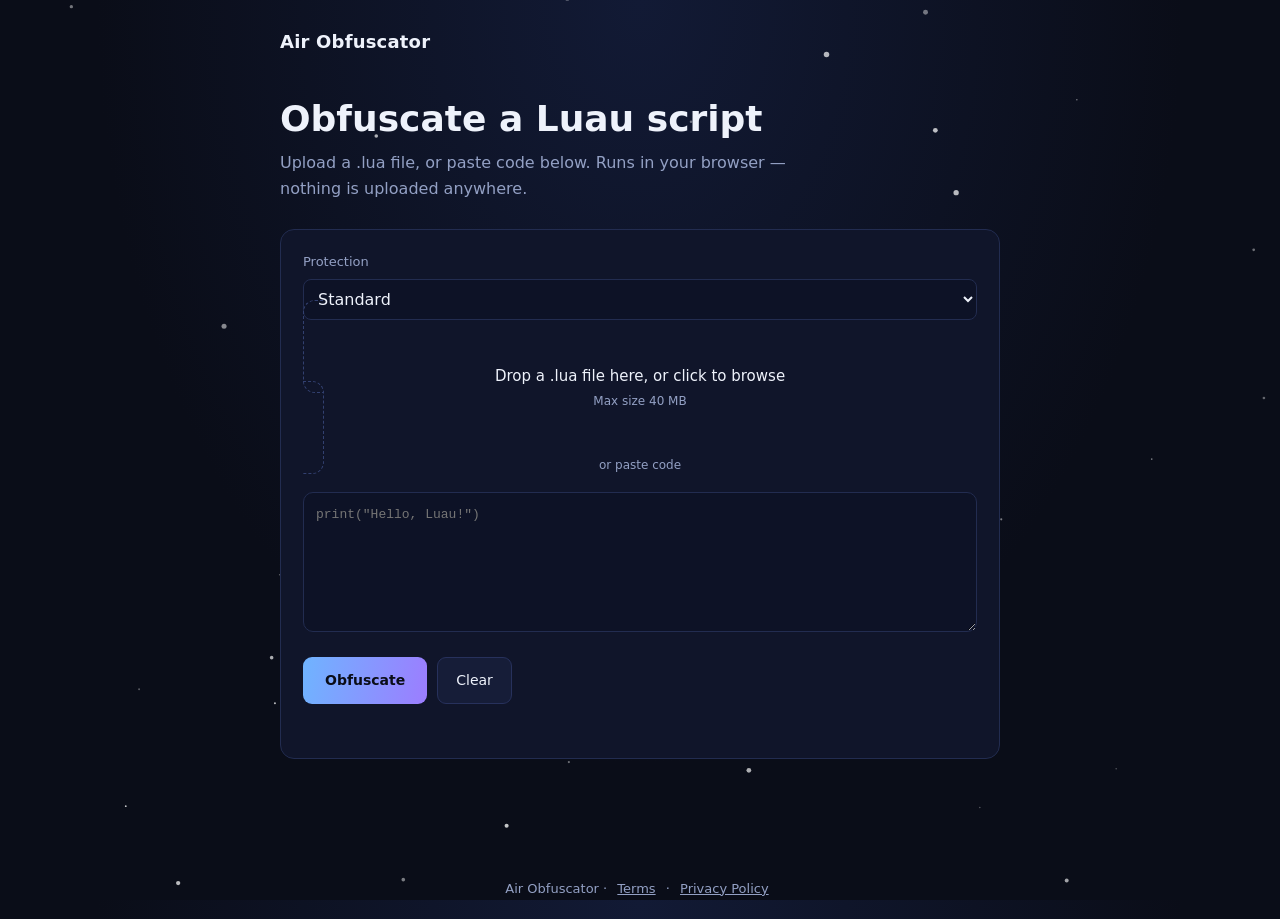
==== index.html @ 78d21bdc "Add files via upload" ====
<!DOCTYPE html>
<html lang="en">
<head>
<meta charset="utf-8">
<meta name="viewport" content="width=device-width, initial-scale=1">
<title>Air Obfuscator</title>
<meta name="description" content="Obfuscate a Luau script in your browser. Nothing is uploaded anywhere.">
<link rel="stylesheet" href="style.css">
</head>
<body>
<canvas id="snow" aria-hidden="true"></canvas>

<div class="wrap">
  <header>
    <strong>Air Obfuscator</strong>
  </header>

  <h1>Obfuscate a Luau script</h1>
  <p class="lead">Upload a .lua file, or paste code below. Runs in your browser — nothing is uploaded anywhere.</p>

  <div class="panel">
    <label class="field" for="protection">Protection</label>
    <select id="protection">
      <option value="plain" selected>Standard</option>
      <option value="cff">Control-flow flattening (CFF)</option>
      <option value="vm">VM v2 (two-stage encoder)</option>
    </select>

    <label class="drop" id="drop" tabindex="0">
      <input type="file" id="file" accept=".lua,.txt,text/plain" />
      <p class="big">Drop a .lua file here, or click to browse</p>
      <p class="small">Max size 40 MB</p>
    </label>
    <div class="file-info" id="fileInfo" style="display:none;">
      <span id="fileName"></span>
      <button type="button" id="clearFile">Remove</button>
    </div>

    <p class="or">or paste code</p>
    <textarea id="code" placeholder='print("Hello, Luau!")'></textarea>

    <div class="row">
      <button class="primary" id="run">Obfuscate</button>
      <button class="secondary" id="reset" type="button">Clear</button>
    </div>
    <div class="bar" id="bar"><div id="barFill"></div></div>
    <div class="status" id="status"></div>
  </div>

  <div class="panel output" id="outputPanel" style="display:none;">
    <div class="row" style="margin-top:0;">
      <button class="secondary" id="copy">Copy output</button>
      <button class="secondary" id="download">Download .lua</button>
    </div>
    <pre id="output"></pre>
  </div>
</div>

<footer>Air Obfuscator &middot; <a href="terms.html">Terms</a> &middot; <a href="policy.html">Privacy Policy</a></footer>

<script src="snow.js"></script>
<script src="obfuscate-core.js"></script>
<script src="app.js"></script>
</body>
</html>
---- style.css ----
:root {
  --bg: #0a0d18;
  --panel: #10152a;
  --card: #161d38;
  --card-hover: #1c2547;
  --accent: #6fb4ff;
  --accent2: #9c7dff;
  --text: #eef2fb;
  --sub: #93a0c4;
  --ok: #55d18d;
  --err: #ff6b7a;
  --snow: 255, 255, 255;
}
* { box-sizing: border-box; }
html, body { height: 100%; }
body {
  margin: 0;
  background: radial-gradient(ellipse at top, #121a35 0%, var(--bg) 60%);
  color: var(--text);
  font: 16px/1.6 "Segoe UI", system-ui, -apple-system, Roboto, sans-serif;
  overflow-x: hidden;
}
a { color: var(--accent); }
#snow { position: fixed; inset: 0; z-index: 0; pointer-events: none; }

.wrap { position: relative; z-index: 1; max-width: 760px; margin: 0 auto; padding: 0 20px 80px; }

header { padding: 28px 0 8px; }
header strong { font-size: 18px; letter-spacing: 0.2px; }

h1 {
  font-size: clamp(28px, 5vw, 36px);
  line-height: 1.2;
  margin: 32px 0 10px;
  color: var(--text);
}
.lead { color: var(--sub); max-width: 56ch; font-size: 16px; margin: 0 0 28px; }

.panel {
  background: var(--panel);
  border: 1px solid #222c50;
  border-radius: 14px;
  padding: 22px;
  margin-bottom: 20px;
}

.drop {
  border: 1.5px dashed #324070;
  border-radius: 12px;
  padding: 36px 20px;
  text-align: center;
  cursor: pointer;
  transition: border-color 0.15s, background 0.15s;
}
.drop:hover, .drop.drag { border-color: var(--accent); background: rgba(111,180,255,0.06); }
.drop p { margin: 4px 0; color: var(--sub); }
.drop .big { color: var(--text); font-size: 15px; }
.drop .small { font-size: 12px; }
.drop input[type="file"] { display: none; }

.or { text-align: center; color: var(--sub); font-size: 12px; margin: 16px 0; }

label.field { display: block; font-size: 13px; color: var(--sub); margin: 0 0 6px; }
select {
  width: 100%;
  background: #0d1226;
  color: var(--text);
  border: 1px solid #222c50;
  border-radius: 8px;
  padding: 9px 10px;
  font: inherit;
  margin-bottom: 14px;
}
select:focus { outline: 2px solid var(--accent); outline-offset: 2px; }

textarea {
  width: 100%;
  min-height: 140px;
  background: #0d1226;
  color: var(--text);
  border: 1px solid #222c50;
  border-radius: 10px;
  padding: 12px;
  font: 13px/1.5 ui-monospace, Consolas, monospace;
  resize: vertical;
}
textarea:focus, button:focus-visible, .drop:focus-visible { outline: 2px solid var(--accent); outline-offset: 2px; }

.file-info { display: flex; align-items: center; justify-content: space-between; margin-top: 12px; font-size: 13px; color: var(--sub); }
.file-info button { background: none; border: none; color: var(--err); cursor: pointer; font: inherit; padding: 0; }

.row { display: flex; gap: 10px; flex-wrap: wrap; margin-top: 18px; }
button.primary {
  background: linear-gradient(100deg, var(--accent), var(--accent2));
  color: #0a0d18;
  border: 0;
  border-radius: 9px;
  padding: 11px 22px;
  font: inherit;
  font-weight: 600;
  font-size: 14px;
  cursor: pointer;
}
button.primary:disabled { opacity: 0.5; cursor: not-allowed; }
button.primary.loading {
  opacity: 0.85;
  display: inline-flex;
  align-items: center;
  gap: 9px;
}
button.primary.loading::before {
  content: "";
  width: 13px;
  height: 13px;
  border-radius: 50%;
  border: 2px solid rgba(10, 13, 24, 0.35);
  border-top-color: #0a0d18;
  animation: spin 0.7s linear infinite;
}
@keyframes spin { to { transform: rotate(360deg); } }
@media (prefers-reduced-motion: reduce) {
  button.primary.loading::before { animation: none; }
}
button.secondary {
  background: var(--card);
  color: var(--text);
  border: 1px solid #27315c;
  border-radius: 9px;
  padding: 11px 18px;
  font: inherit;
  font-size: 14px;
  cursor: pointer;
}
button.secondary:hover { background: var(--card-hover); }

.status { margin-top: 14px; font-size: 13px; color: var(--sub); min-height: 18px; }
.status.err { color: var(--err); }
.status.ok { color: var(--ok); }

.bar { height: 6px; border-radius: 3px; background: var(--card); overflow: hidden; margin-top: 10px; display: none; }
.bar.show { display: block; }
.bar > div { height: 100%; width: 0%; background: linear-gradient(90deg, var(--accent), var(--accent2)); transition: width 0.15s; }

.output pre {
  max-height: 320px;
  overflow: auto;
  background: #0d1226;
  border: 1px solid #222c50;
  border-radius: 10px;
  padding: 14px;
  font: 12.5px/1.5 ui-monospace, Consolas, monospace;
  white-space: pre-wrap;
  word-break: break-word;
}

.note { color: var(--sub); font-size: 13px; margin-top: 24px; }
.note code { background: var(--card); padding: 1px 5px; border-radius: 4px; }

footer { position: relative; z-index: 1; text-align: center; color: var(--sub); font-size: 13px; padding: 20px; }
footer a { color: var(--sub); text-decoration: underline; margin: 0 6px; }
footer a:hover { color: var(--text); }

.article h2 { font-size: 19px; margin: 32px 0 8px; color: var(--text); }
.article p, .article li { color: var(--sub); max-width: 68ch; font-size: 15px; }
.article ul { padding-left: 20px; }
.article li { margin: 6px 0; }
.updated { color: var(--sub); font-size: 13px; margin: 0 0 28px; }
.back { display: inline-block; margin-top: 10px; font-size: 14px; }

@media (prefers-reduced-motion: reduce) { #snow { display: none; } }
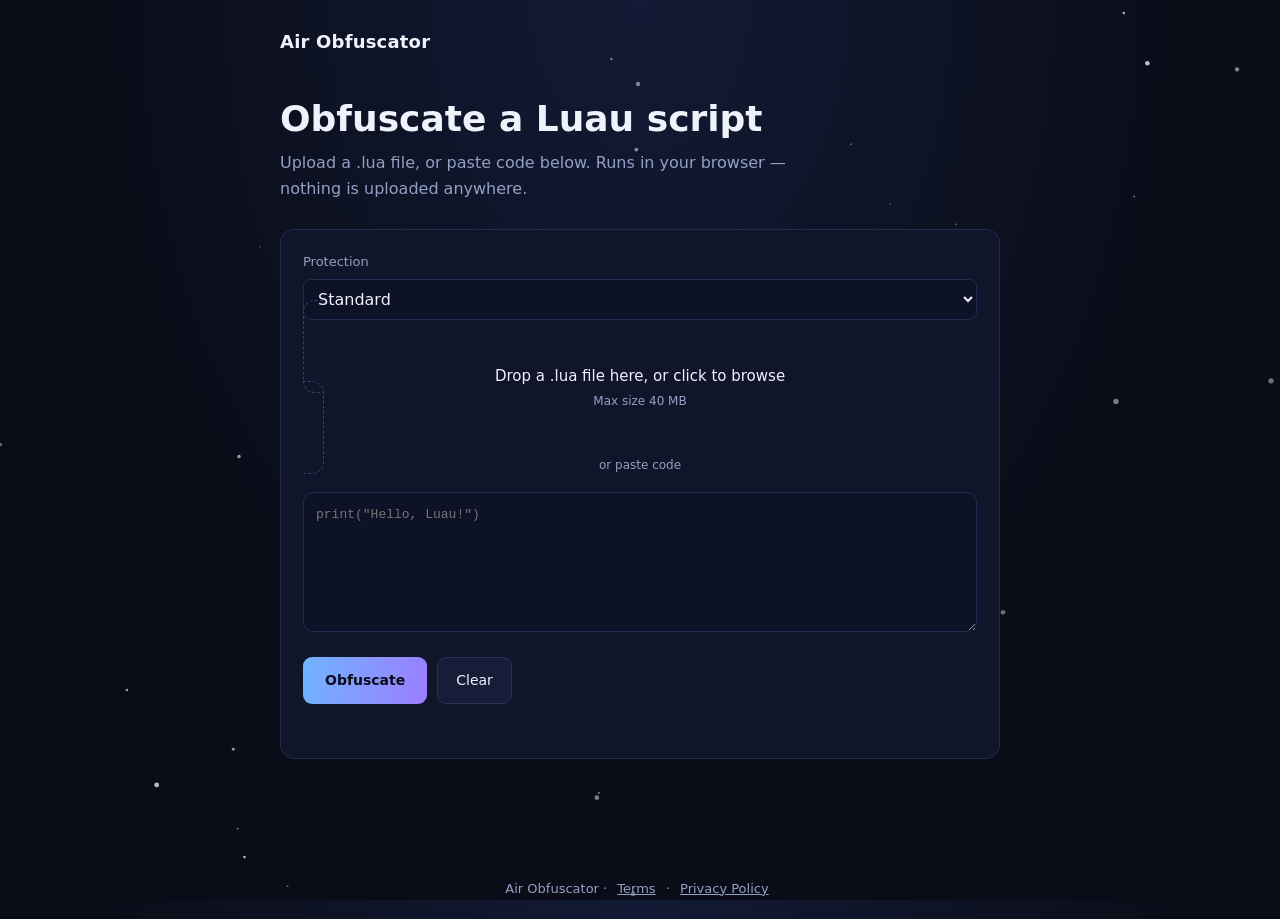
==== commit e029c75f: "Add files via upload" ====
--- a/index.html
+++ b/index.html
@@ -24,6 +24,7 @@
       <option value="plain" selected>Standard</option>
       <option value="cff">Control-flow flattening (CFF)</option>
       <option value="vm">VM v2 (two-stage encoder)</option>
+      <option value="vm-at">VM v2 + Anti-Tamper (Roblox executor only)</option>
     </select>
 
     <label class="drop" id="drop" tabindex="0">
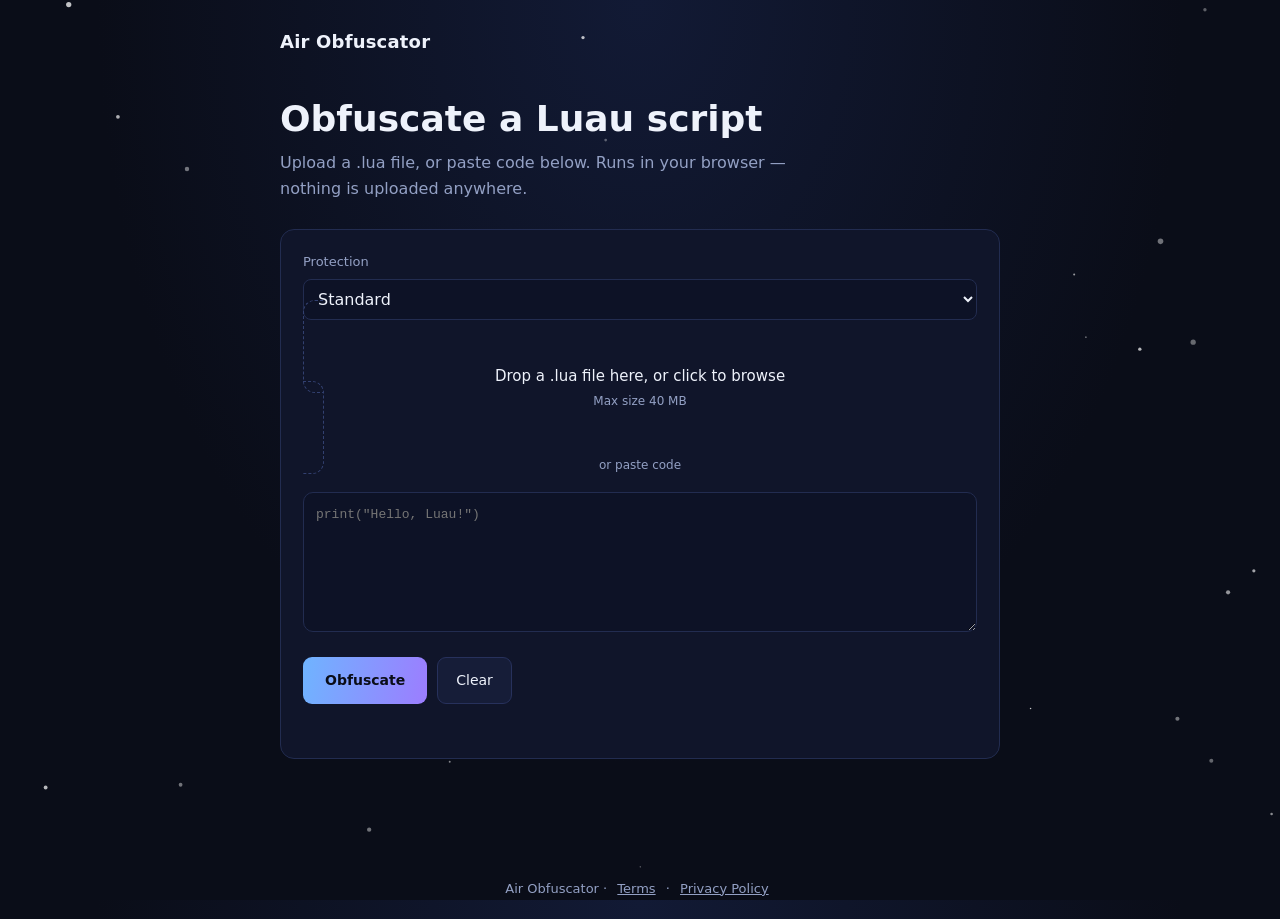
==== commit 0a80d2a3: "Add files via upload" ====
--- a/index.html
+++ b/index.html
@@ -24,7 +24,6 @@
       <option value="plain" selected>Standard</option>
       <option value="cff">Control-flow flattening (CFF)</option>
       <option value="vm">VM v2 (two-stage encoder)</option>
-      <option value="vm-at">VM v2 + Anti-Tamper (Roblox executor only)</option>
     </select>
 
     <label class="drop" id="drop" tabindex="0">
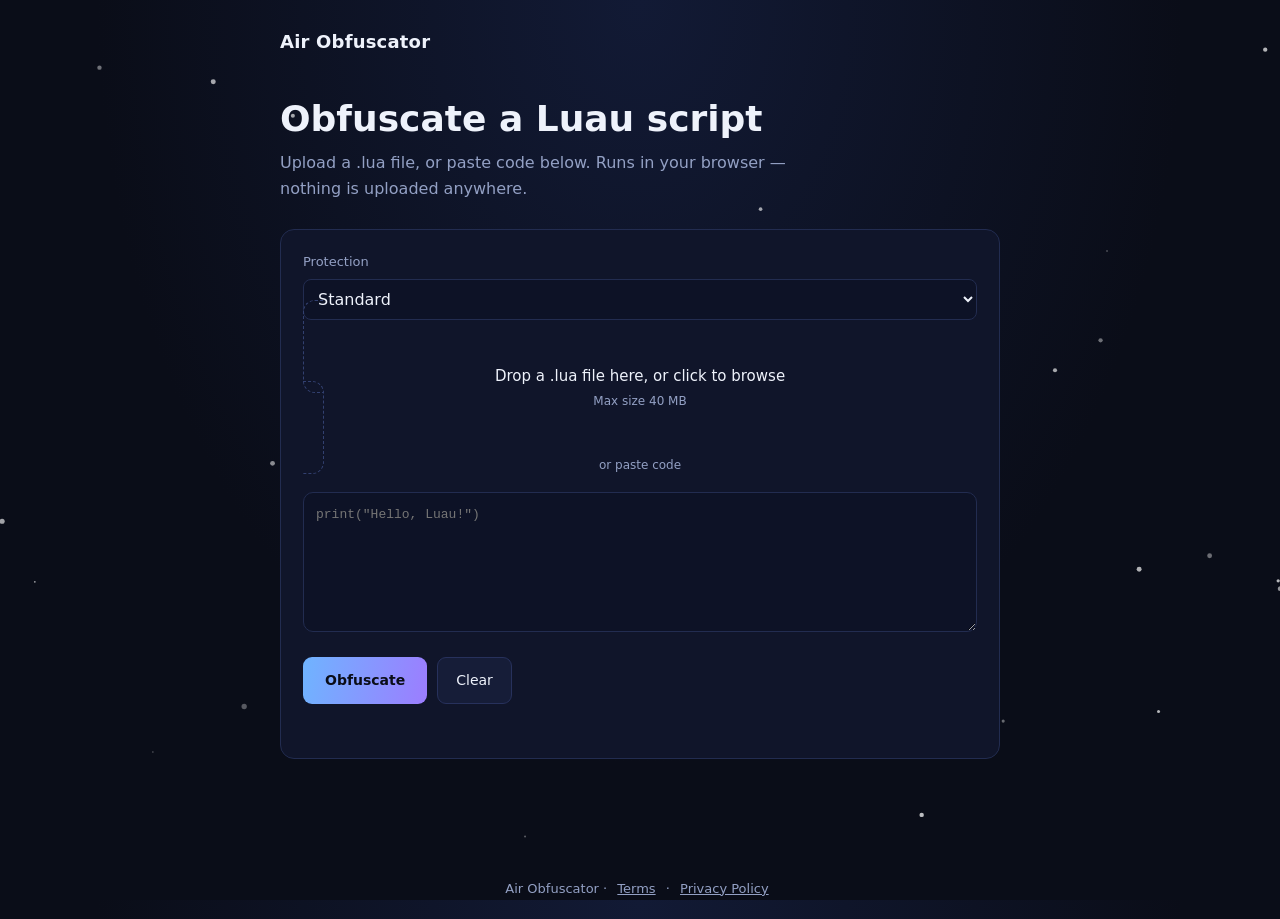
==== commit 72b4d7cf: "Add files via upload" ====
--- a/index.html
+++ b/index.html
@@ -24,6 +24,7 @@
       <option value="plain" selected>Standard</option>
       <option value="cff">Control-flow flattening (CFF)</option>
       <option value="vm">VM v2 (two-stage encoder)</option>
+      <option value="vm-at">VM v2 + Anti-Tamper (Roblox executor only)</option>
     </select>
 
     <label class="drop" id="drop" tabindex="0">
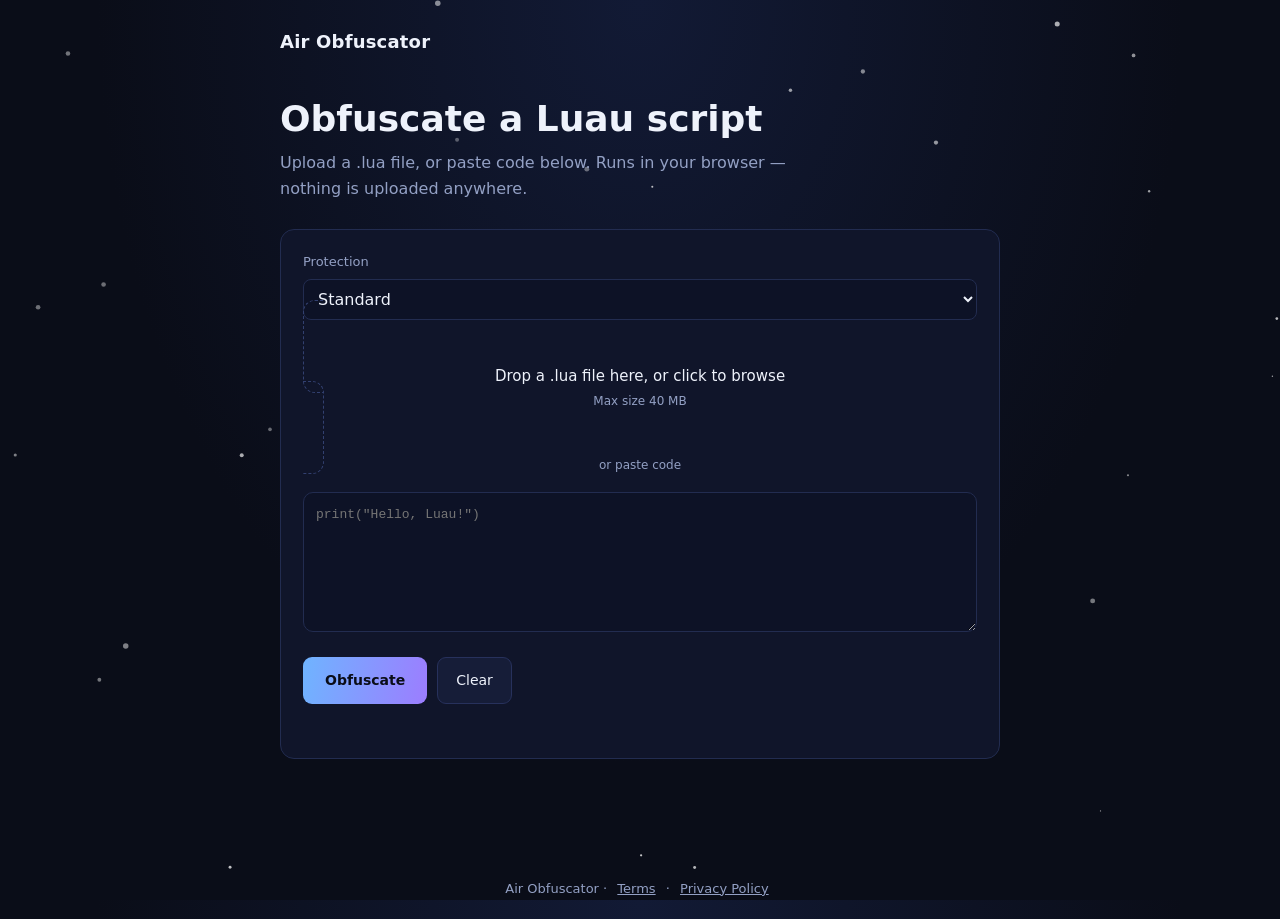
==== commit 2103f6db: "Add files via upload" ====
--- a/index.html
+++ b/index.html
@@ -24,7 +24,7 @@
       <option value="plain" selected>Standard</option>
       <option value="cff">Control-flow flattening (CFF)</option>
       <option value="vm">VM v2 (two-stage encoder)</option>
-      <option value="vm-at">VM v2 + Anti-Tamper (Roblox executor only)</option>
+      <option value="complex">Complex (4-layer + flattened)</option>
     </select>
 
     <label class="drop" id="drop" tabindex="0">
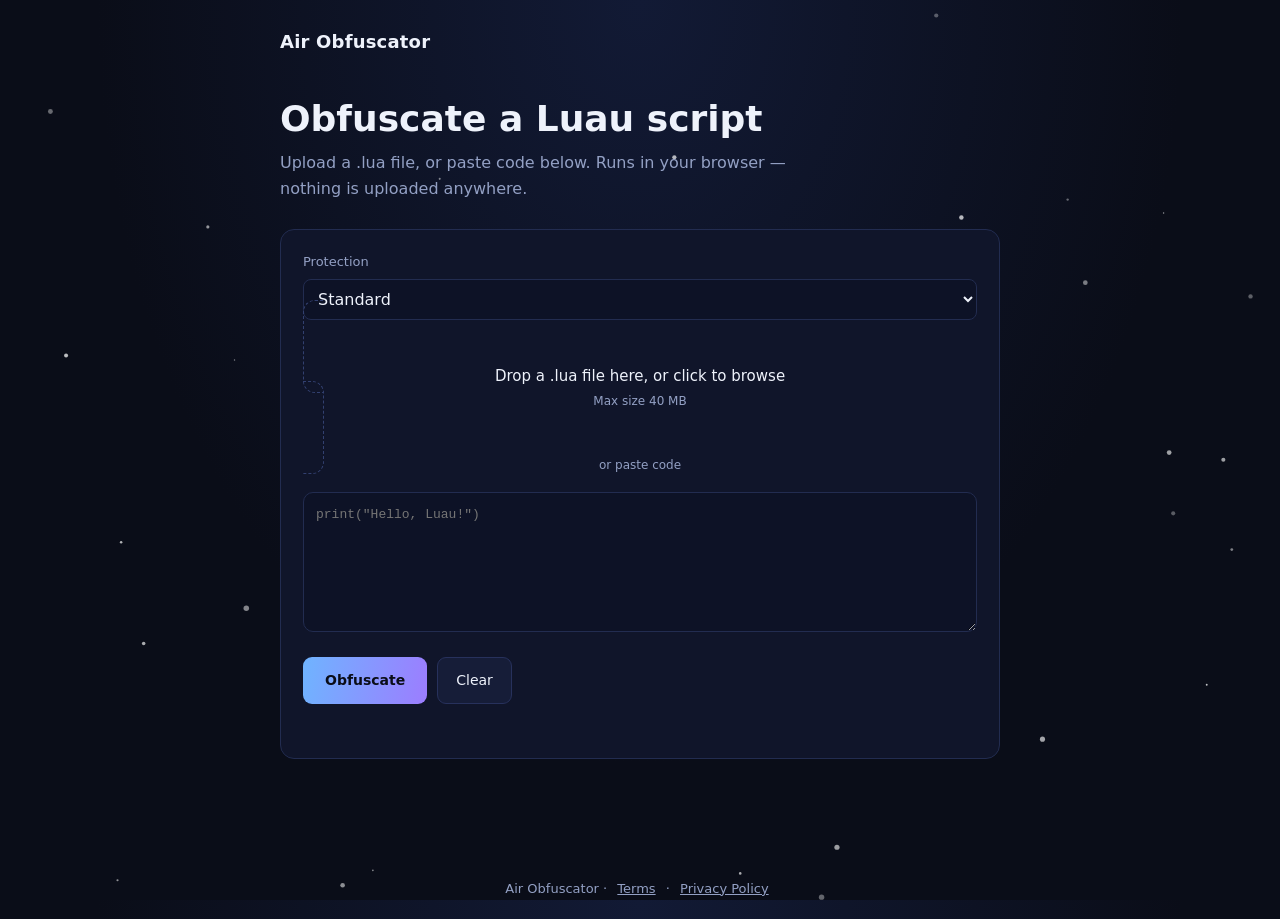
==== commit 01b71ee6: "Update protection options in index.html" ====
--- a/index.html
+++ b/index.html
@@ -23,8 +23,8 @@
     <select id="protection">
       <option value="plain" selected>Standard</option>
       <option value="cff">Control-flow flattening (CFF)</option>
-      <option value="vm">VM v2 (two-stage encoder)</option>
-      <option value="complex">Complex (4-layer + flattened)</option>
+      <option value="vm">VM v2</option>
+      <option value="complex">Complex obf.</option>
     </select>
 
     <label class="drop" id="drop" tabindex="0">
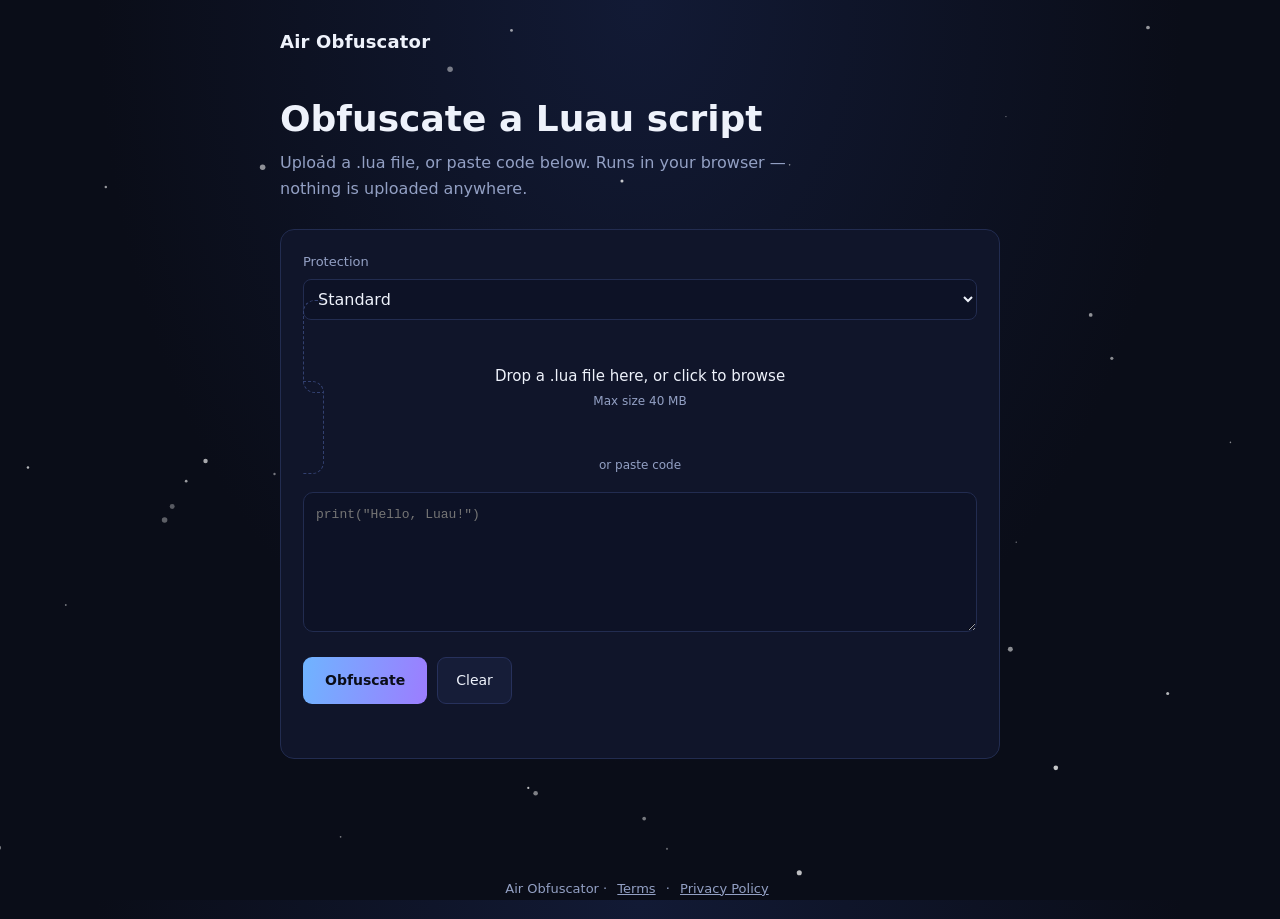
==== commit 0ed70544: "Add files via upload" ====
--- a/index.html
+++ b/index.html
@@ -23,8 +23,8 @@
     <select id="protection">
       <option value="plain" selected>Standard</option>
       <option value="cff">Control-flow flattening (CFF)</option>
-      <option value="vm">VM v2</option>
-      <option value="complex">Complex obf.</option>
+      <option value="vm">VM v2 (two-stage encoder)</option>
+      <option value="complex">Complex (4-layer + flattened)</option>
     </select>
 
     <label class="drop" id="drop" tabindex="0">
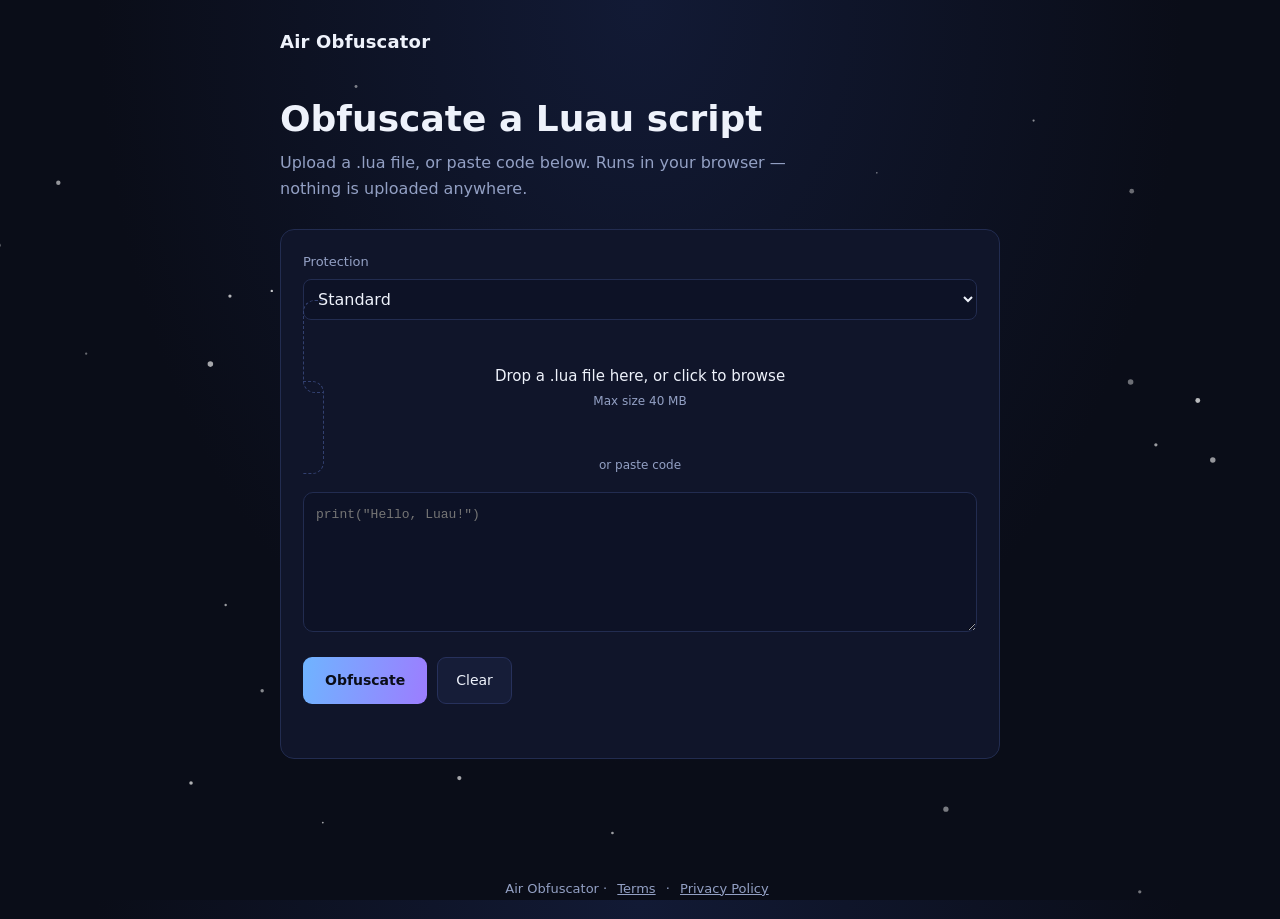
==== commit 789adfe8: "Add files via upload" ====
--- a/index.html
+++ b/index.html
@@ -25,6 +25,7 @@
       <option value="cff">Control-flow flattening (CFF)</option>
       <option value="vm">VM v2 (two-stage encoder)</option>
       <option value="complex">Complex (4-layer + flattened)</option>
+      <option value="ultra">Ultra (6-layer + decoys + flattened)</option>
     </select>
 
     <label class="drop" id="drop" tabindex="0">
--- a/style.css
+++ b/style.css
@@ -168,3 +168,51 @@
 .back { display: inline-block; margin-top: 10px; font-size: 14px; }
 
 @media (prefers-reduced-motion: reduce) { #snow { display: none; } }
+
+/* ── AR_ macro pins ─────────────────────────────── */
+#macroPins {
+  margin-bottom: 16px;
+  padding: 14px 16px;
+  background: rgba(156,125,255,0.07);
+  border: 1px solid rgba(156,125,255,0.22);
+  border-radius: 10px;
+}
+.macro-title {
+  font-size: 11px;
+  text-transform: uppercase;
+  letter-spacing: .07em;
+  color: var(--sub);
+  margin: 0 0 10px;
+}
+.macro-row {
+  display: flex;
+  flex-wrap: wrap;
+  gap: 7px;
+}
+.macro-pin {
+  display: inline-flex;
+  align-items: center;
+  gap: 5px;
+  background: rgba(156,125,255,0.13);
+  border: 1px solid rgba(156,125,255,0.35);
+  border-radius: 20px;
+  padding: 3px 11px;
+  font-size: 12px;
+  font-family: "Fira Code", "Cascadia Code", monospace;
+  color: #c4b0ff;
+  cursor: default;
+  transition: background .15s, border-color .15s;
+}
+.macro-pin::before {
+  content: "";
+  display: inline-block;
+  width: 6px;
+  height: 6px;
+  border-radius: 50%;
+  background: #9c7dff;
+  flex-shrink: 0;
+}
+.macro-pin:hover {
+  background: rgba(156,125,255,0.22);
+  border-color: rgba(156,125,255,0.6);
+}
